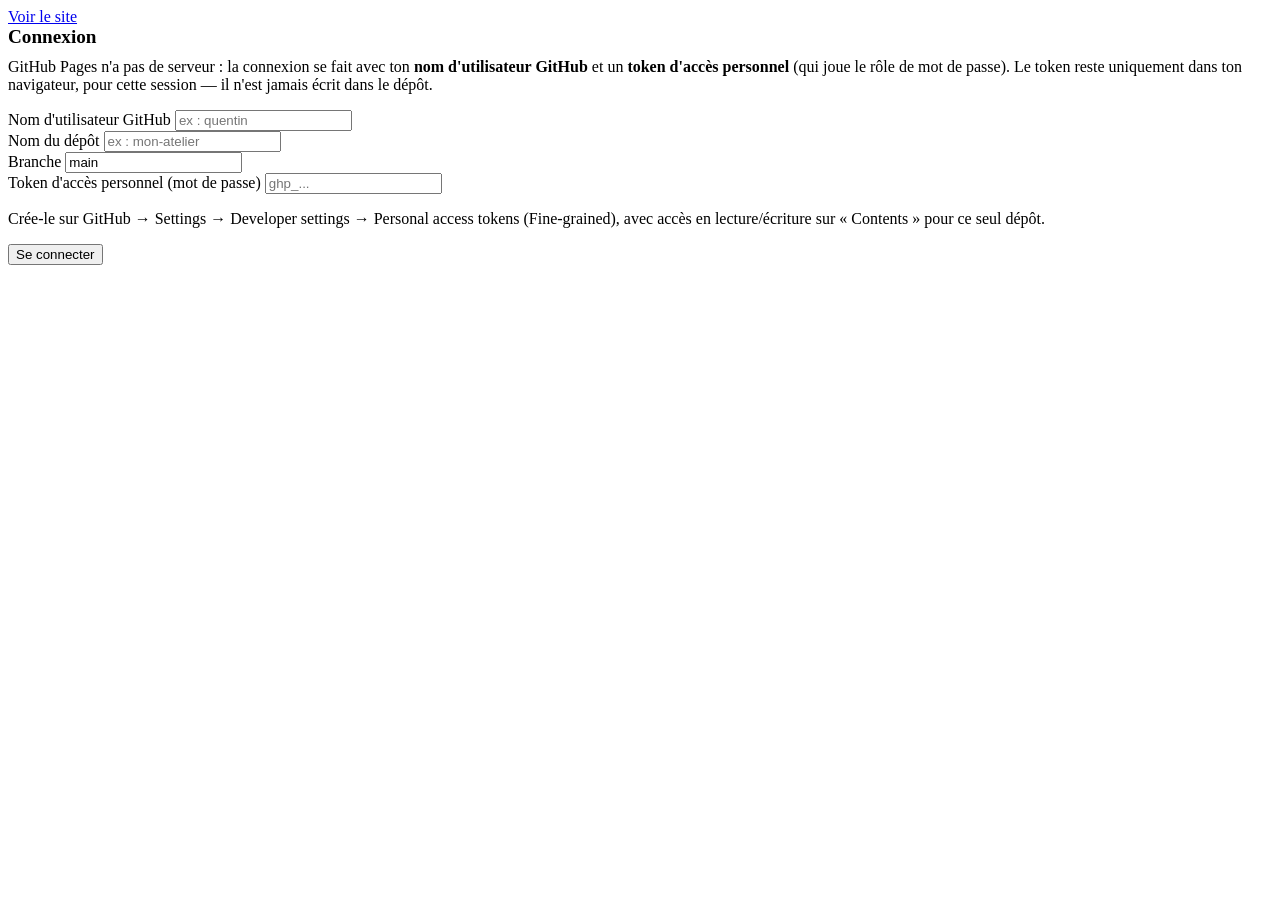
==== admin.html @ 8a0bd6eb "Add files via upload" ====
<!DOCTYPE html>
<html lang="fr">
<head>
<meta charset="UTF-8">
<meta name="viewport" content="width=device-width, initial-scale=1.0">
<title>Admin — L'Atelier</title>
<meta name="robots" content="noindex, nofollow">
<link rel="preconnect" href="https://fonts.googleapis.com">
<link href="https://fonts.googleapis.com/css2?family=Space+Mono:wght@400;700&family=IBM+Plex+Sans:wght@400;500;600&display=swap" rel="stylesheet">
<link rel="stylesheet" href="css/style.css">
</head>
<body>

<header class="site-header">
  <div class="header-inner">
    <div data-led-text="ADMIN" data-led-cols="24" aria-label="Admin"></div>
    <nav class="site-nav">
      <a href="index.html">Voir le site</a>
    </nav>
  </div>
</header>

<main>

  <!-- ================= Écran de connexion ================= -->
  <section id="login-screen" class="card">
    <h1 style="font-family:var(--font-display);font-size:1.2rem;margin-top:0;">Connexion</h1>
    <p class="field-hint" style="margin-top:-6px;">
      GitHub Pages n'a pas de serveur : la connexion se fait avec ton
      <strong>nom d'utilisateur GitHub</strong> et un <strong>token d'accès personnel</strong>
      (qui joue le rôle de mot de passe). Le token reste uniquement dans ton navigateur,
      pour cette session — il n'est jamais écrit dans le dépôt.
    </p>

    <form id="login-form">
      <div class="field">
        <label for="f-owner">Nom d'utilisateur GitHub</label>
        <input type="text" id="f-owner" required placeholder="ex : quentin">
      </div>
      <div class="field">
        <label for="f-repo">Nom du dépôt</label>
        <input type="text" id="f-repo" required placeholder="ex : mon-atelier">
      </div>
      <div class="field">
        <label for="f-branch">Branche</label>
        <input type="text" id="f-branch" value="main">
      </div>
      <div class="field">
        <label for="f-token">Token d'accès personnel (mot de passe)</label>
        <input type="password" id="f-token" required placeholder="ghp_...">
        <p class="field-hint">
          Crée-le sur GitHub → Settings → Developer settings → Personal access tokens
          (Fine-grained), avec accès en lecture/écriture sur « Contents » pour ce seul dépôt.
        </p>
      </div>
      <div id="login-status" class="status-line" hidden></div>
      <button type="submit" class="btn btn-primary">Se connecter</button>
    </form>
  </section>

  <!-- ================= Tableau de bord ================= -->
  <section id="dashboard-screen" hidden>
    <div style="display:flex;justify-content:space-between;align-items:center;flex-wrap:wrap;gap:10px;margin-bottom:20px;">
      <div>
        <h1 style="font-family:var(--font-display);font-size:1.2rem;margin:0;">Articles</h1>
        <p class="field-hint" id="session-label" style="margin:4px 0 0;"></p>
      </div>
      <div style="display:flex;gap:8px;">
        <button id="btn-new-article" class="btn btn-primary">+ Nouvel article</button>
        <button id="btn-logout" class="btn btn-ghost">Déconnexion</button>
      </div>
    </div>
    <div id="dashboard-status" class="status-line" hidden></div>
    <div id="article-admin-list"></div>
  </section>

  <!-- ================= Éditeur d'article ================= -->
  <section id="editor-screen" hidden>
    <div style="display:flex;justify-content:space-between;align-items:center;margin-bottom:20px;flex-wrap:wrap;gap:10px;">
      <h1 id="editor-title-label" style="font-family:var(--font-display);font-size:1.2rem;margin:0;">Article</h1>
      <div style="display:flex;gap:8px;">
        <button id="btn-back-dashboard" class="btn btn-ghost">← Liste</button>
        <button id="btn-save-article" class="btn btn-primary">Enregistrer et publier</button>
      </div>
    </div>

    <div id="editor-status" class="status-line" hidden></div>

    <div class="card" style="margin-bottom:20px;">
      <div class="field">
        <label for="f-title">Titre</label>
        <input type="text" id="f-title" placeholder="Titre de l'article">
      </div>
      <div class="field">
        <label for="f-date">Date</label>
        <input type="date" id="f-date">
      </div>
      <div class="field">
        <label for="f-excerpt">Résumé (affiché dans la liste)</label>
        <textarea id="f-excerpt" placeholder="Une ou deux phrases"></textarea>
      </div>
      <div class="field">
        <label for="f-cover">Image de couverture (URL, optionnelle)</label>
        <input type="text" id="f-cover" placeholder="images/couverture.jpg">
      </div>
    </div>

    <h2 style="font-family:var(--font-display);font-size:1rem;color:var(--text-dim);">Contenu</h2>
    <div id="blocks-list"></div>

    <div style="display:flex;gap:8px;flex-wrap:wrap;margin:16px 0 32px;">
      <button type="button" id="btn-add-heading" class="btn">+ Titre de section</button>
      <button type="button" id="btn-add-text" class="btn">+ Texte</button>
      <button type="button" id="btn-add-image" class="btn">+ Image</button>
      <button type="button" id="btn-add-video" class="btn">+ Vidéo</button>
      <button type="button" id="btn-add-code" class="btn">+ Code</button>
    </div>

    <h2 style="font-family:var(--font-display);font-size:1rem;color:var(--text-dim);">Aperçu</h2>
    <div class="card" id="editor-preview"></div>
  </section>

</main>

<script src="js/matrix.js"></script>
<script src="js/render.js"></script>
<script src="js/admin.js"></script>
</body>
</html>
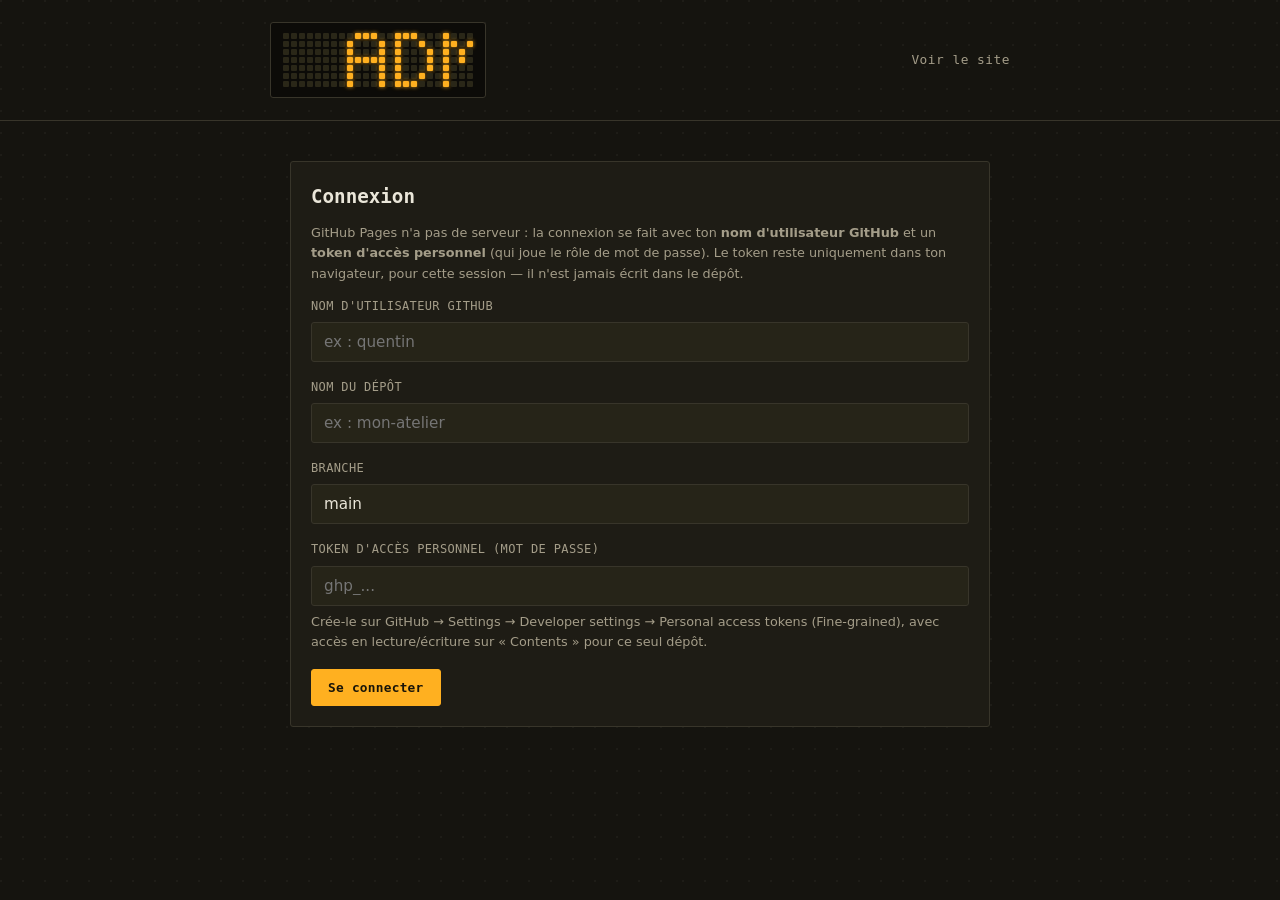
==== commit 964474c6: "Fix stylesheet and script links in admin.html" ====
--- a/admin.html
+++ b/admin.html
@@ -7,7 +7,7 @@
 <meta name="robots" content="noindex, nofollow">
 <link rel="preconnect" href="https://fonts.googleapis.com">
 <link href="https://fonts.googleapis.com/css2?family=Space+Mono:wght@400;700&family=IBM+Plex+Sans:wght@400;500;600&display=swap" rel="stylesheet">
-<link rel="stylesheet" href="css/style.css">
+<link rel="stylesheet" href="style.css">
 </head>
 <body>
 
@@ -122,8 +122,8 @@
 
 </main>
 
-<script src="js/matrix.js"></script>
-<script src="js/render.js"></script>
-<script src="js/admin.js"></script>
+<script src="matrix.js"></script>
+<script src="render.js"></script>
+<script src="admin.js"></script>
 </body>
 </html>
--- a/style.css
+++ b/style.css
@@ -0,0 +1,321 @@
+/* ==========================================================================
+   Design tokens
+   ========================================================================== */
+:root{
+  --bg: #15140f;
+  --surface: #1e1c15;
+  --surface-2: #262418;
+  --line: #38352a;
+  --text: #eae6d9;
+  --text-dim: #a49d89;
+  --amber: #ffb020;
+  --amber-dim: #8a6a2a;
+  --teal: #4fb8ae;
+  --danger: #d9634a;
+
+  --font-display: 'Space Mono', 'IBM Plex Mono', monospace;
+  --font-body: 'IBM Plex Sans', system-ui, sans-serif;
+
+  --radius: 3px;
+  --max-w: 740px;
+}
+
+*{ box-sizing: border-box; }
+html{ scroll-behavior: smooth; }
+
+body{
+  margin: 0;
+  background:
+    radial-gradient(circle at 1px 1px, rgba(234,230,217,0.045) 1px, transparent 0) 0 0/22px 22px,
+    var(--bg);
+  color: var(--text);
+  font-family: var(--font-body);
+  line-height: 1.6;
+  -webkit-font-smoothing: antialiased;
+}
+
+a{ color: var(--teal); text-decoration: none; }
+a:hover{ color: var(--amber); text-decoration: underline; }
+
+:focus-visible{
+  outline: 2px solid var(--amber);
+  outline-offset: 2px;
+}
+
+@media (prefers-reduced-motion: reduce){
+  html{ scroll-behavior: auto; }
+  *{ animation-duration: 0.001ms !important; transition-duration: 0.001ms !important; }
+}
+
+/* ==========================================================================
+   Matrice LED (signature)
+   ========================================================================== */
+.led-matrix{
+  display: inline-flex;
+  flex-direction: column;
+  gap: 2px;
+  padding: 10px 12px;
+  background: #0c0b08;
+  border: 1px solid var(--line);
+  border-radius: var(--radius);
+}
+.led-row{ display: flex; gap: 2px; }
+.led-dot{
+  width: 6px;
+  height: 6px;
+  border-radius: 1px;
+  background: #2a2718;
+  transition: background 60ms linear;
+}
+.led-dot.on{
+  background: var(--amber);
+  box-shadow: 0 0 4px rgba(255,176,32,0.85);
+}
+
+/* ==========================================================================
+   Layout
+   ========================================================================== */
+.site-header{
+  border-bottom: 1px solid var(--line);
+  padding: 22px 20px;
+}
+.site-header .header-inner{
+  max-width: var(--max-w);
+  margin: 0 auto;
+  display: flex;
+  align-items: center;
+  justify-content: space-between;
+  gap: 16px;
+  flex-wrap: wrap;
+}
+.site-nav{
+  font-family: var(--font-display);
+  font-size: 0.8rem;
+  letter-spacing: 0.04em;
+  display: flex;
+  gap: 18px;
+}
+.site-nav a{ color: var(--text-dim); }
+.site-nav a:hover{ color: var(--amber); }
+
+main{
+  max-width: var(--max-w);
+  margin: 0 auto;
+  padding: 40px 20px 80px;
+}
+
+.site-footer{
+  border-top: 1px solid var(--line);
+  padding: 24px 20px;
+  text-align: center;
+  color: var(--text-dim);
+  font-family: var(--font-display);
+  font-size: 0.75rem;
+}
+
+/* ==========================================================================
+   Journal / liste d'articles — présentée comme un carnet de bord technique
+   ========================================================================== */
+.log{
+  position: relative;
+  padding-left: 26px;
+}
+.log::before{
+  content: "";
+  position: absolute;
+  left: 5px;
+  top: 6px;
+  bottom: 6px;
+  width: 1px;
+  background: linear-gradient(var(--line), var(--line) 70%, transparent);
+}
+.log-entry{
+  position: relative;
+  padding-bottom: 42px;
+}
+.log-entry::before{
+  content: "";
+  position: absolute;
+  left: -26px;
+  top: 6px;
+  width: 9px;
+  height: 9px;
+  border-radius: 50%;
+  background: var(--bg);
+  border: 2px solid var(--teal);
+}
+.log-date{
+  font-family: var(--font-display);
+  font-size: 0.75rem;
+  color: var(--teal);
+  letter-spacing: 0.03em;
+  text-transform: uppercase;
+}
+.log-title{
+  margin: 6px 0 8px;
+  font-family: var(--font-display);
+  font-size: 1.35rem;
+  line-height: 1.3;
+}
+.log-title a{ color: var(--text); }
+.log-title a:hover{ color: var(--amber); }
+.log-excerpt{ color: var(--text-dim); margin: 0; }
+.log-empty{
+  color: var(--text-dim);
+  font-family: var(--font-display);
+  font-size: 0.9rem;
+  padding: 24px 0;
+}
+
+/* ==========================================================================
+   Article
+   ========================================================================== */
+.article-header{ margin-bottom: 28px; }
+.article-header .log-date{ display: block; margin-bottom: 10px; }
+.article-header h1{
+  font-family: var(--font-display);
+  font-size: clamp(1.6rem, 4vw, 2.2rem);
+  line-height: 1.25;
+  margin: 0;
+}
+.article-back{
+  display: inline-block;
+  margin-bottom: 22px;
+  font-family: var(--font-display);
+  font-size: 0.8rem;
+  color: var(--text-dim);
+}
+
+.block-heading{
+  font-family: var(--font-display);
+  color: var(--amber);
+  margin: 28px 0 10px;
+  font-size: 1.05rem;
+}
+.block-text{ margin: 0 0 16px; }
+.block-image, .block-video{
+  margin: 22px 0;
+}
+.block-image img{
+  width: 100%;
+  border-radius: var(--radius);
+  border: 1px solid var(--line);
+  display: block;
+}
+.media-frame{
+  position: relative;
+  width: 100%;
+  padding-top: 56.25%;
+  border-radius: var(--radius);
+  overflow: hidden;
+  border: 1px solid var(--line);
+  background: #000;
+}
+.media-frame iframe, .media-frame video{
+  position: absolute;
+  inset: 0;
+  width: 100%;
+  height: 100%;
+  border: 0;
+}
+figcaption{
+  margin-top: 8px;
+  font-size: 0.82rem;
+  color: var(--text-dim);
+  font-family: var(--font-display);
+}
+.block-code{
+  background: #0c0b08;
+  border: 1px solid var(--line);
+  border-radius: var(--radius);
+  padding: 14px;
+  overflow-x: auto;
+  font-family: var(--font-display);
+  font-size: 0.85rem;
+}
+
+/* ==========================================================================
+   Composants communs (boutons, champs, cartes) — utilisés dans l'admin aussi
+   ========================================================================== */
+.btn{
+  font-family: var(--font-display);
+  font-size: 0.8rem;
+  letter-spacing: 0.02em;
+  padding: 10px 16px;
+  border-radius: var(--radius);
+  border: 1px solid var(--line);
+  background: var(--surface-2);
+  color: var(--text);
+  cursor: pointer;
+  transition: border-color 120ms, color 120ms;
+}
+.btn:hover{ border-color: var(--amber); color: var(--amber); }
+.btn-primary{
+  background: var(--amber);
+  border-color: var(--amber);
+  color: #191509;
+  font-weight: 700;
+}
+.btn-primary:hover{ color: #191509; opacity: 0.9; border-color: var(--amber); }
+.btn-danger{ border-color: var(--danger); color: var(--danger); }
+.btn-danger:hover{ background: var(--danger); color: #191509; }
+.btn-ghost{ background: transparent; }
+.btn:disabled{ opacity: 0.5; cursor: not-allowed; }
+
+.field{ margin-bottom: 16px; }
+.field label{
+  display: block;
+  font-family: var(--font-display);
+  font-size: 0.75rem;
+  color: var(--text-dim);
+  margin-bottom: 6px;
+  letter-spacing: 0.03em;
+  text-transform: uppercase;
+}
+.field input[type="text"],
+.field input[type="password"],
+.field input[type="date"],
+.field input[type="url"],
+.field textarea{
+  width: 100%;
+  background: var(--surface-2);
+  border: 1px solid var(--line);
+  border-radius: var(--radius);
+  color: var(--text);
+  padding: 10px 12px;
+  font-family: var(--font-body);
+  font-size: 0.95rem;
+}
+.field textarea{ resize: vertical; min-height: 90px; }
+.field input:focus, .field textarea:focus{ border-color: var(--amber); }
+.field-hint{ color: var(--text-dim); font-size: 0.8rem; margin-top: 6px; }
+
+.card{
+  background: var(--surface);
+  border: 1px solid var(--line);
+  border-radius: var(--radius);
+  padding: 20px;
+}
+
+.badge{
+  display: inline-block;
+  font-family: var(--font-display);
+  font-size: 0.7rem;
+  padding: 3px 8px;
+  border-radius: 2px;
+  border: 1px solid var(--line);
+  color: var(--text-dim);
+}
+.badge.ok{ color: var(--teal); border-color: var(--teal); }
+.badge.err{ color: var(--danger); border-color: var(--danger); }
+
+.status-line{
+  font-family: var(--font-display);
+  font-size: 0.8rem;
+  padding: 10px 14px;
+  border-radius: var(--radius);
+  border: 1px solid var(--line);
+  margin-bottom: 18px;
+}
+.status-line.ok{ border-color: var(--teal); color: var(--teal); }
+.status-line.err{ border-color: var(--danger); color: var(--danger); }
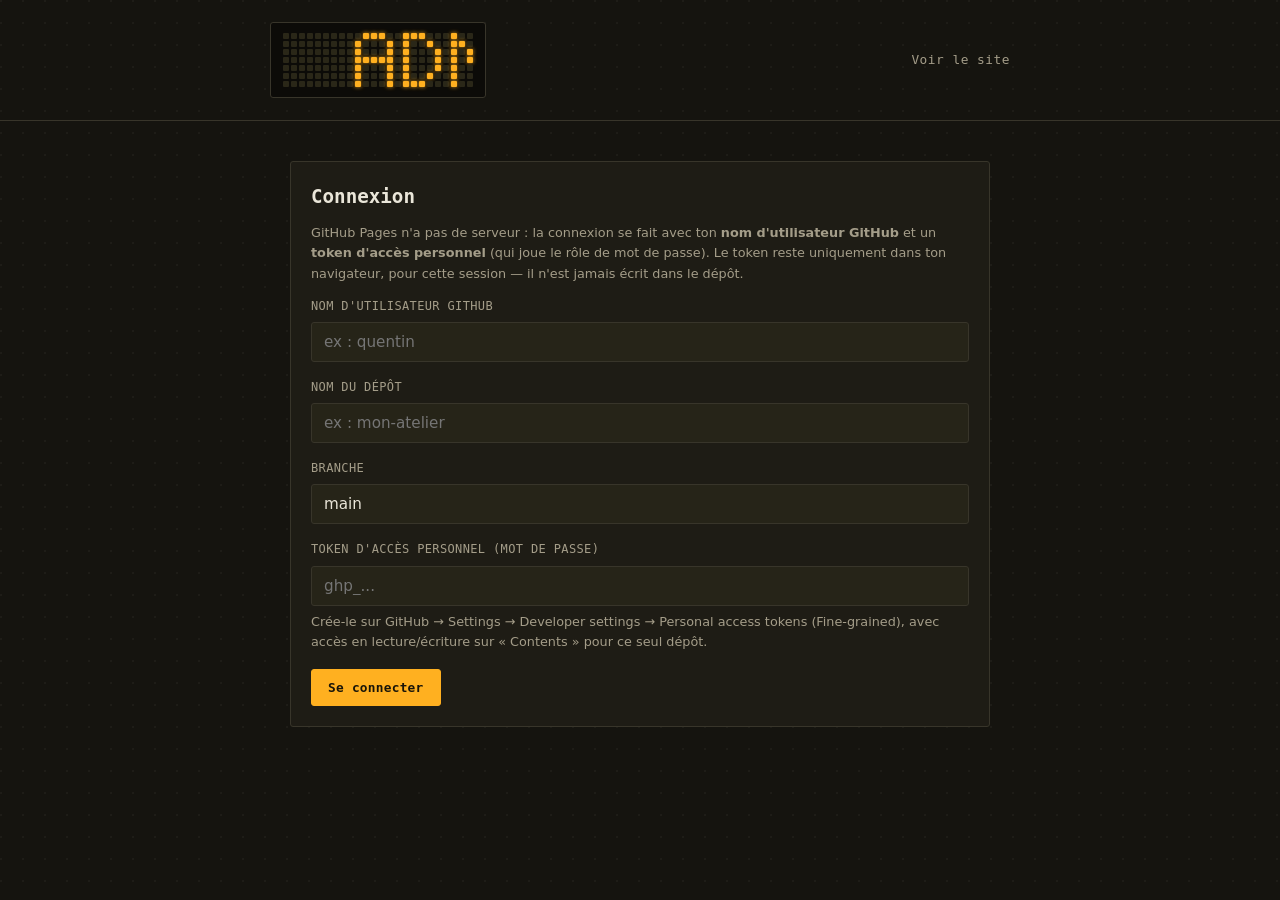
==== commit e51642fb: "Add automatic archiving options to admin.html" ====
--- a/admin.html
+++ b/admin.html
@@ -100,8 +100,20 @@
         <textarea id="f-excerpt" placeholder="Une ou deux phrases"></textarea>
       </div>
       <div class="field">
-        <label for="f-cover">Image de couverture (URL, optionnelle)</label>
+        <label for="f-cover">Image de couverture (affichée sur la page d'accueil)</label>
         <input type="text" id="f-cover" placeholder="images/couverture.jpg">
+        <p class="field-hint">Ou envoie directement une photo :</p>
+        <input type="file" id="f-cover-upload" accept="image/*">
+      </div>
+      <div class="field">
+        <label for="f-archive-months">Archivage automatique après (mois)</label>
+        <input type="number" id="f-archive-months" min="1" value="6">
+        <p class="field-hint">
+          <label style="display:inline-flex;align-items:center;gap:6px;text-transform:none;font-size:0.85rem;">
+            <input type="checkbox" id="f-archive-never" style="width:auto;">
+            Ne jamais archiver automatiquement cet article
+          </label>
+        </p>
       </div>
     </div>
 
@@ -114,6 +126,7 @@
       <button type="button" id="btn-add-image" class="btn">+ Image</button>
       <button type="button" id="btn-add-video" class="btn">+ Vidéo</button>
       <button type="button" id="btn-add-code" class="btn">+ Code</button>
+      <button type="button" id="btn-add-file" class="btn">+ Fichier joint</button>
     </div>
 
     <h2 style="font-family:var(--font-display);font-size:1rem;color:var(--text-dim);">Aperçu</h2>
--- a/style.css
+++ b/style.css
@@ -144,6 +144,32 @@
   background: var(--bg);
   border: 2px solid var(--teal);
 }
+.log-entry.has-cover{
+  display: flex;
+  gap: 18px;
+  align-items: flex-start;
+}
+.log-thumb{
+  flex: 0 0 150px;
+  display: block;
+  border-radius: var(--radius);
+  overflow: hidden;
+  border: 1px solid var(--line);
+}
+.log-thumb img{
+  width: 150px;
+  height: 105px;
+  object-fit: cover;
+  display: block;
+  transition: transform 200ms ease;
+}
+.log-thumb:hover img{ transform: scale(1.05); }
+.log-entry-body{ flex: 1 1 auto; min-width: 0; }
+@media (max-width: 560px){
+  .log-entry.has-cover{ flex-direction: column; }
+  .log-thumb, .log-thumb img{ width: 100%; height: 160px; }
+}
+
 .log-date{
   font-family: var(--font-display);
   font-size: 0.75rem;
@@ -160,6 +186,12 @@
 .log-title a{ color: var(--text); }
 .log-title a:hover{ color: var(--amber); }
 .log-excerpt{ color: var(--text-dim); margin: 0; }
+.log-meta{ margin-top: 10px; }
+.like-count{
+  font-family: var(--font-display);
+  font-size: 0.8rem;
+  color: var(--text-dim);
+}
 .log-empty{
   color: var(--text-dim);
   font-family: var(--font-display);
@@ -224,6 +256,25 @@
   color: var(--text-dim);
   font-family: var(--font-display);
 }
+.block-file{
+  margin: 20px 0;
+}
+.block-file .btn{
+  font-size: 0.85rem;
+}
+
+.like-bar{
+  margin: 34px 0 10px;
+  padding-top: 22px;
+  border-top: 1px solid var(--line);
+}
+.like-btn{
+  display: inline-flex;
+  align-items: center;
+  gap: 8px;
+}
+.like-btn span{ color: var(--amber); }
+
 .block-code{
   background: #0c0b08;
   border: 1px solid var(--line);
